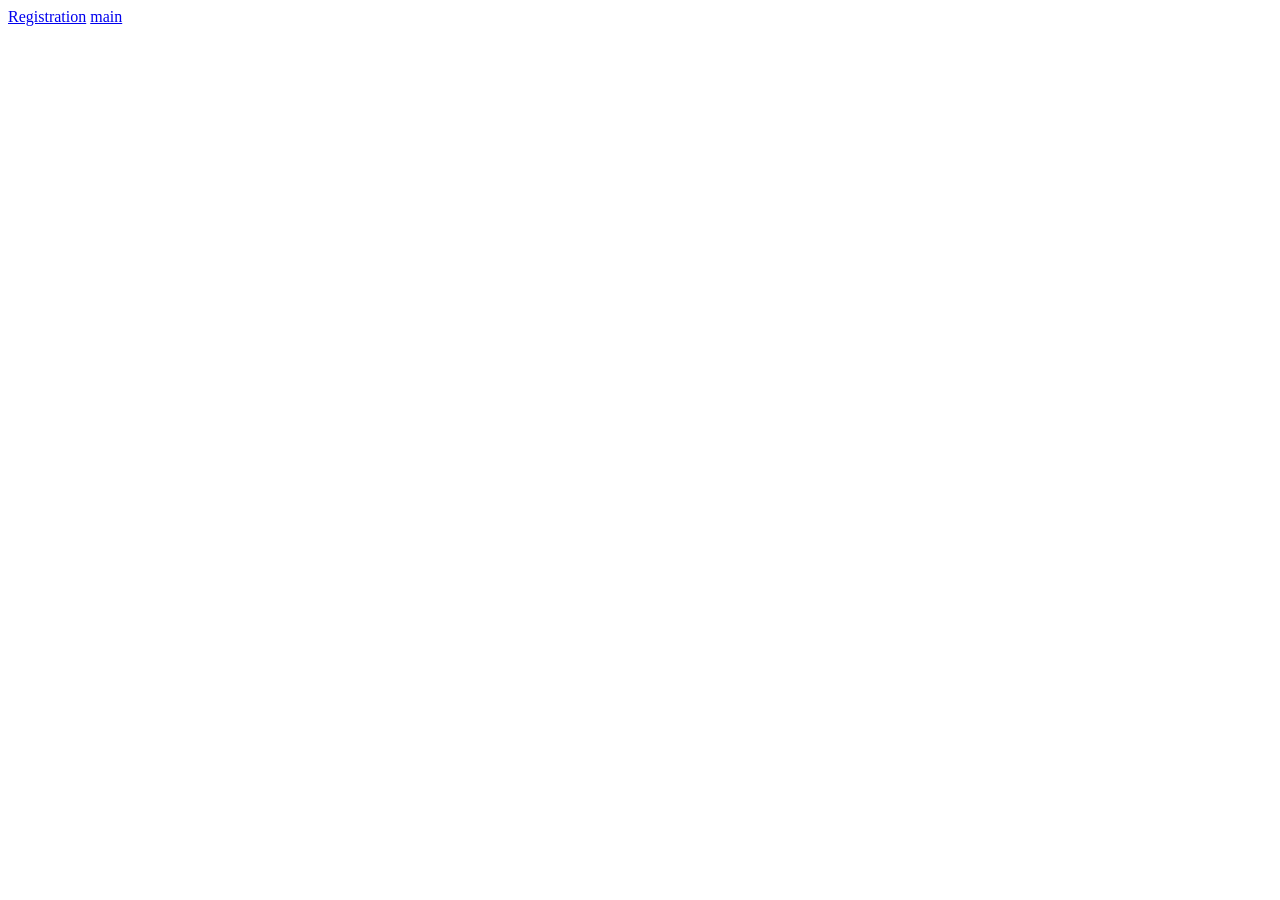
==== kt-6_greenshop_main/surce/index.html @ 2fbe6d7c "dont understand" ====
<!DOCTYPE html>
<html lang="en">
<head>
    <meta charset="UTF-8">
    <meta name="viewport" content="width=device-width, initial-scale=1.0">
    <title>menu</title>
</head>
<body>
    <a href="./Registration.html">Registration</a>
    <a href="./main.html">main</a>
</body>
</html>
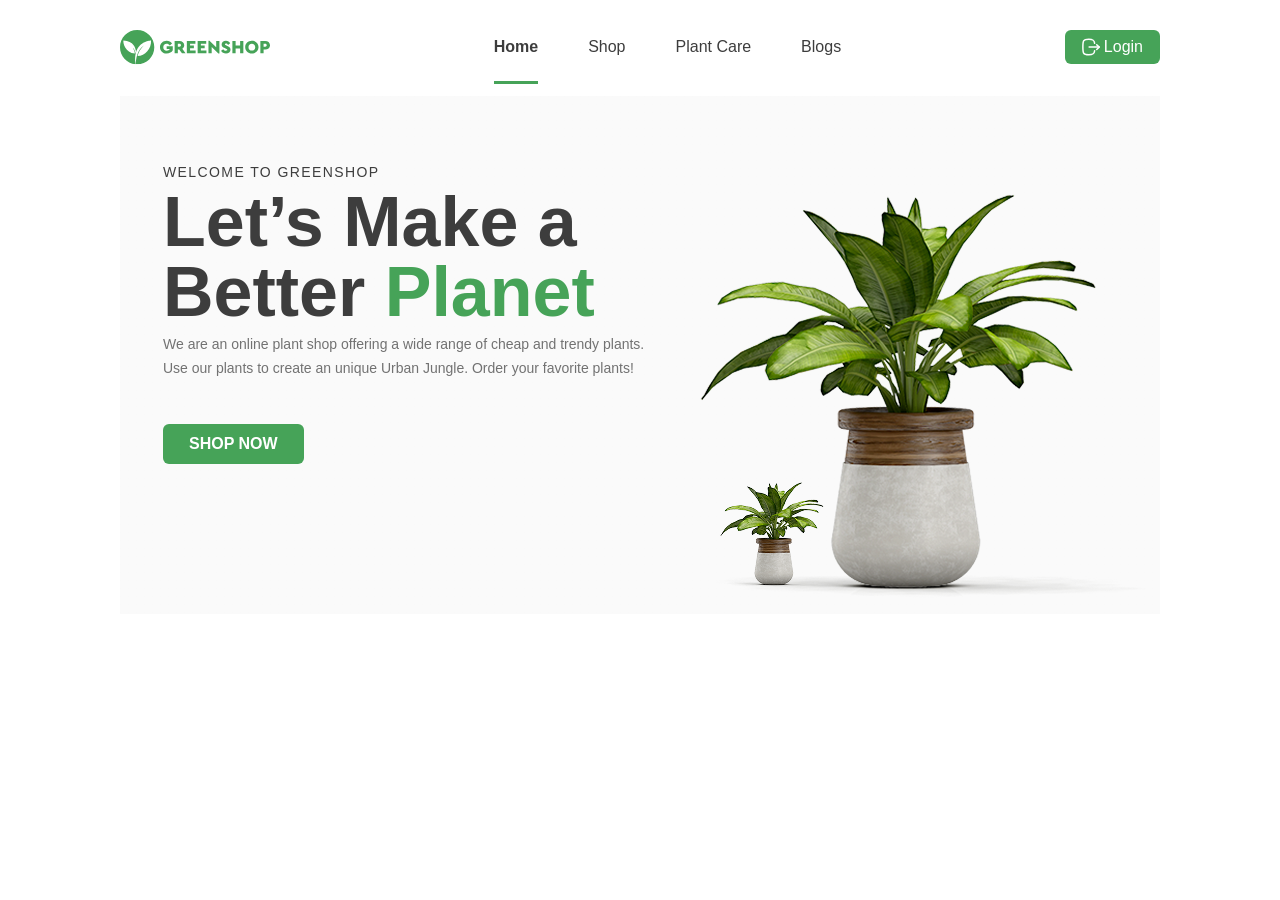
==== commit 989cd5c9: "почти финал" ====
--- a/kt-6_greenshop_main/surce/index.html
+++ b/kt-6_greenshop_main/surce/index.html
@@ -3,10 +3,65 @@
 <head>
     <meta charset="UTF-8">
     <meta name="viewport" content="width=device-width, initial-scale=1.0">
-    <title>menu</title>
+    <title>Greenshop</title>
+    <link rel="stylesheet" href="../css/reset.css">
+    <link rel="stylesheet" href="../css/main.css">
+    <link rel="stylesheet" href="../fonts/cera pro/fonts.md">
 </head>
 <body>
-    <a href="./Registration.html">Registration</a>
-    <a href="./main.html">main</a>
+    <div class="main">
+        <header>
+            <svg xmlns="http://www.w3.org/2000/svg" width="150" height="35" viewBox="0 0 150 35" fill="none" class="svg1">
+                <g clip-path="url(#clip0_1_1069)">
+                    <path d="M17.15 0C7.67748 0 0 7.67746 0 17.15C0 26.0201 6.73548 33.3175 15.3711 34.207C14.8496 29.9134 15.0436 26.4001 15.7067 23.5135C15.3347 21.7225 14.4898 19.0703 12.5734 17.1864C12.5734 17.1864 13.8348 19.0784 14.5181 21.6214C14.5181 21.6255 14.5221 21.6295 14.5221 21.6335C14.5949 21.9044 14.6596 22.1793 14.7162 22.4623C14.7283 22.527 14.7404 22.5917 14.7526 22.6604C14.8051 22.9515 14.8536 23.2426 14.886 23.5418C5.19513 22.3532 3.12921 13.6569 3.35561 10.3781C13.665 10.9482 15.7754 17.8292 16.0827 22.0985C19.4585 11.0412 30.1843 10.4024 31.0697 10.3781C31.4538 18.8763 25.1509 25.5026 17.6149 26.0807C17.6635 25.8503 17.7201 25.6198 17.7767 25.3934C17.7928 25.3247 17.813 25.26 17.8333 25.1913C17.8777 25.0296 17.9222 24.8679 17.9748 24.7061C17.995 24.6374 18.0192 24.5646 18.0394 24.4959C18.096 24.318 18.1567 24.1442 18.2173 23.9663C18.2335 23.9259 18.2456 23.8854 18.2618 23.845C18.3386 23.6348 18.4195 23.4326 18.5003 23.2305C18.5084 23.2143 18.5125 23.1941 18.5205 23.1779C18.5205 23.1779 18.5205 23.1779 18.5246 23.1779C20.4571 18.5043 24.0229 15.4439 24.0229 15.4439C17.0247 19.4868 15.8441 29.9983 15.6582 34.2231C16.1514 34.2676 16.6446 34.2999 17.15 34.2999C26.6225 34.2999 34.3 26.6225 34.3 17.15C34.3 7.67746 26.6225 0 17.15 0Z" fill="#46A358"/>
+                    <path d="M46.7037 10.7454C48.9718 10.7454 50.8235 11.7197 52.0242 13.4986L49.7764 15.4109C48.9718 14.287 47.9975 13.7048 46.6471 13.7048C44.5691 13.7048 43.2753 15.0713 43.2753 17.1534C43.2753 19.2719 44.6418 20.695 46.8372 20.695C48.0177 20.695 48.9556 20.2826 49.554 19.5912V19.0091H46.6673V16.2356H52.7762V20.133C52.194 21.1639 51.3693 21.9887 50.3019 22.6234C49.2346 23.242 48.0339 23.5614 46.7037 23.5614C42.9923 23.618 39.9237 20.7313 39.9763 17.1534C39.9197 13.5956 42.9923 10.6888 46.7037 10.7454Z" fill="#46A358"/>
+                    <path d="M61.9576 23.3316L59.168 19.4908H57.8379V23.3316H54.6157V10.9684H59.4672C62.2204 10.9684 64.2459 12.6543 64.2459 15.2215C64.2459 16.7376 63.5141 17.995 62.2972 18.7429L65.5558 23.3316H61.9576ZM57.8338 16.681H59.4833C60.3809 16.681 60.963 16.0988 60.963 15.2215C60.963 14.3442 60.3809 13.7782 59.4833 13.7782H57.8338V16.681Z" fill="#46A358"/>
+                    <path d="M66.8333 10.9684H75.4124V13.8712H70.0555V15.5773H73.876V18.2739H70.0555V20.4288H75.6388V23.3316H66.8333V10.9684Z" fill="#46A358"/>
+                    <path d="M77.6441 10.9684H86.2231V13.8712H80.8663V15.5773H84.6868V18.2739H80.8663V20.4288H86.4495V23.3316H77.6441V10.9684Z" fill="#46A358"/>
+                    <path d="M99.4192 10.9683V23.5579H98.3882L91.681 17.057V23.3315H88.4588V10.7419H89.4897L96.197 17.1499V10.9683H99.4192Z" fill="#46A358"/>
+                    <path d="M103.264 19.135C103.996 20.1094 104.764 20.7279 106.017 20.7279C106.862 20.7279 107.291 20.4288 107.291 19.8264C107.291 19.2846 107.008 19.1148 106.033 18.6822L104.76 18.1203C102.718 17.2187 101.631 16.0584 101.631 14.3927C101.631 12.2014 103.43 10.7379 105.957 10.7379C107.998 10.7379 109.442 11.7123 110.19 13.2283L108.035 14.8778C107.436 13.9803 106.874 13.5679 105.993 13.5679C105.318 13.5679 104.889 13.8307 104.889 14.3563C104.889 14.8051 105.152 15.0517 105.957 15.367L107.38 15.9654C109.535 16.867 110.545 17.9505 110.545 19.6929C110.545 22.0904 108.576 23.5539 106.009 23.5539C103.782 23.5539 101.982 22.4866 101.081 20.7805L103.264 19.135Z" fill="#46A358"/>
+                    <path d="M112.393 10.9684H115.615V15.4843H120.131V10.9684H123.353V23.3316H120.131V18.3871H115.615V23.3316H112.393V10.9684Z" fill="#46A358"/>
+                    <path d="M131.843 10.7419C135.441 10.6651 138.607 13.6084 138.53 17.1499C138.603 20.7279 135.441 23.6145 131.843 23.5579C128.229 23.6145 125.116 20.7279 125.193 17.1499C125.116 13.6084 128.229 10.6692 131.843 10.7419ZM131.859 13.7014C129.874 13.7014 128.488 15.1083 128.488 17.1499C128.488 18.1809 128.807 19.0218 129.426 19.6606C130.044 20.2791 130.869 20.5985 131.859 20.5985C133.772 20.5985 135.231 19.2118 135.231 17.1499C135.235 15.1083 133.772 13.7014 131.859 13.7014Z" fill="#46A358"/>
+                    <path d="M140.374 10.9684H145.226C147.979 10.9684 150.004 12.6543 150.004 15.2215C150.004 17.7524 147.926 19.4908 145.226 19.4908H143.596V23.3316H140.374V10.9684ZM145.242 16.681C146.139 16.681 146.721 16.0988 146.721 15.2215C146.721 14.3442 146.139 13.7782 145.242 13.7782H143.592V16.681H145.242Z" fill="#46A358"/>
+                </g>
+                <defs>
+                    <clipPath id="clip0_1_1069">
+                    <rect width="150" height="34.2999" fill="white"/>
+                    </clipPath>
+                </defs>
+            </svg>
+            <ul class="nav">
+                <li class="nav-items active">
+                    Home
+                </li>
+                <li class="nav-items">
+                    Shop
+                </li>
+                <li class="nav-items">
+                    Plant Care
+                </li>
+                <li class="nav-items">
+                    Blogs
+                </li>
+            </ul>
+            <button class="login-button">
+                <svg xmlns="http://www.w3.org/2000/svg" width="18" height="18" viewBox="0 0 18 18" fill="none">
+                    <path d="M17.1601 9.1006H7.12598" stroke="white" stroke-width="1.5" stroke-linecap="round" stroke-linejoin="round"/>
+                    <path d="M14.7212 6.67059L17.1612 9.10059L14.7212 11.5306" stroke="white" stroke-width="1.5" stroke-linecap="round" stroke-linejoin="round"/>
+                    <path d="M12.6342 5.35826C12.3592 2.37493 11.2425 1.2916 6.80082 1.2916C0.883322 1.2916 0.883322 3.2166 0.883322 8.99993C0.883322 14.7833 0.883322 16.7083 6.80082 16.7083C11.2425 16.7083 12.3592 15.6249 12.6342 12.6416" stroke="white" stroke-width="1.5" stroke-linecap="round" stroke-linejoin="round"/>
+                </svg>
+                Login
+            </button>
+        </header>
+        <div class="main-buner">
+            <div class="not-image">
+                <div class="div1">Welcome to GreenShop</div>
+                <div class="div2">Let’s Make a Better <span>Planet</span></div>
+                <div class="div3">We are an online plant shop offering a wide range of cheap and trendy plants. Use our plants to create an unique Urban Jungle. Order your favorite plants!</div>
+                <button class="shop-button">SHOP NOW</button>
+            </div>
+            <img src="../img/main img/grass.png" alt="">
+        </div>
+    </div>
 </body>
 </html>
--- a/kt-6_greenshop_main/css/main.css
+++ b/kt-6_greenshop_main/css/main.css
@@ -0,0 +1,102 @@
+@import url('../fonts/cera pro/fonts.md');
+
+*{
+    box-sizing: border-box;
+    font-family:"cera pro";
+    /*чёт я не понял как подкулючить, в понедельник покажешь */
+    font-family: sans-serif;
+}
+
+.main{
+    padding: 30px 120px 52px 120px;
+}
+
+/* head */
+
+header{
+    display: flex;
+    justify-content: space-between;
+    
+}
+
+.nav{
+    display: flex;
+    gap: 50px;
+}
+
+.nav-items{
+    color: #3D3D3D;
+    font-size: 16px;
+    padding: 8px 0 25px;
+}
+
+.active{
+    font-weight: 700;
+    border-bottom: 3px solid #46A358;
+}
+.login-button{
+    border-radius: 6px;
+    background: #46A358;
+    padding: 8px 17px;
+    color: #fff;
+    display: inline-flex;
+    align-items: center;
+    gap: 4px;
+    font-size: 16px;
+    font-weight: 500;
+    margin-bottom: auto;
+}
+
+/* buner */
+
+.main-buner{
+    background: linear-gradient(98deg, rgba(245, 245, 245, 0.50) -23.46%, rgba(245, 245, 245, 0.50) 107.51%);
+    margin-top: 12px;
+    padding: 68px 0px 0px 43px;
+    display:flex;
+    justify-content: space-between;
+}
+
+.div1{
+    margin-bottom: 7px;
+    color: #3D3D3D;
+    font-size: 14px;
+    line-height: 16px; 
+    letter-spacing: 1.4px;
+    text-transform: uppercase;
+}
+
+.div2, .div2 span{ 
+    margin-bottom: 5px;
+    color: #3D3D3D;
+    font-size: 70px;
+    font-weight: 900;
+    line-height: 70px;
+    max-width: 530px;
+    /* text-transform: uppercase; ламае тся из-за того что шрифт другой */
+}
+
+.div2 span{
+    color: #46A358;
+}
+
+.div3{
+    color: #727272;
+    font-size: 14px;
+    font-weight: 400;
+    line-height: 24px;
+    max-width: 557px;
+    margin-bottom: 44px;
+}
+
+.shop-button{
+    padding: 10px 26px;
+    background-color: #46A358;
+    border-radius: 6px;
+    color: #FFF;
+    font-size: 16px;
+    font-style: normal;
+    font-weight: 700;
+    line-height: 20px;
+    text-transform: uppercase;
+}
